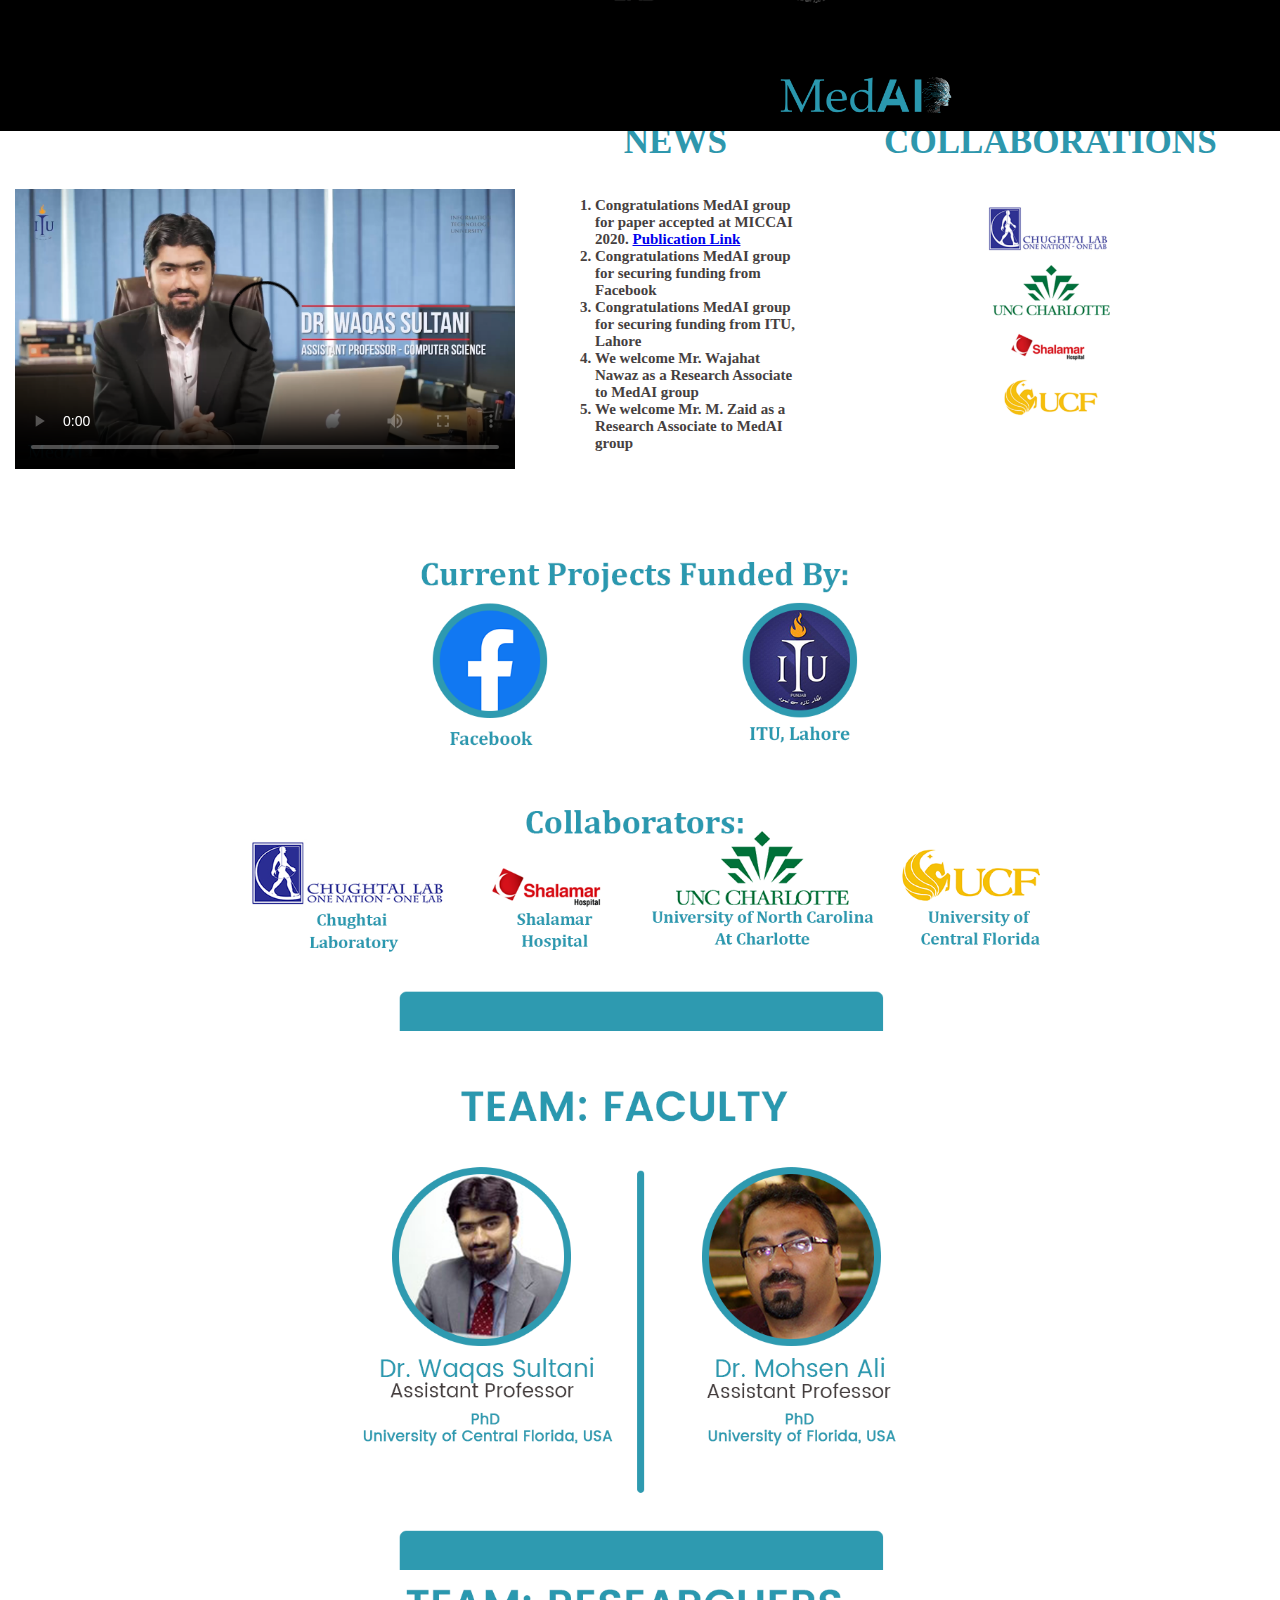
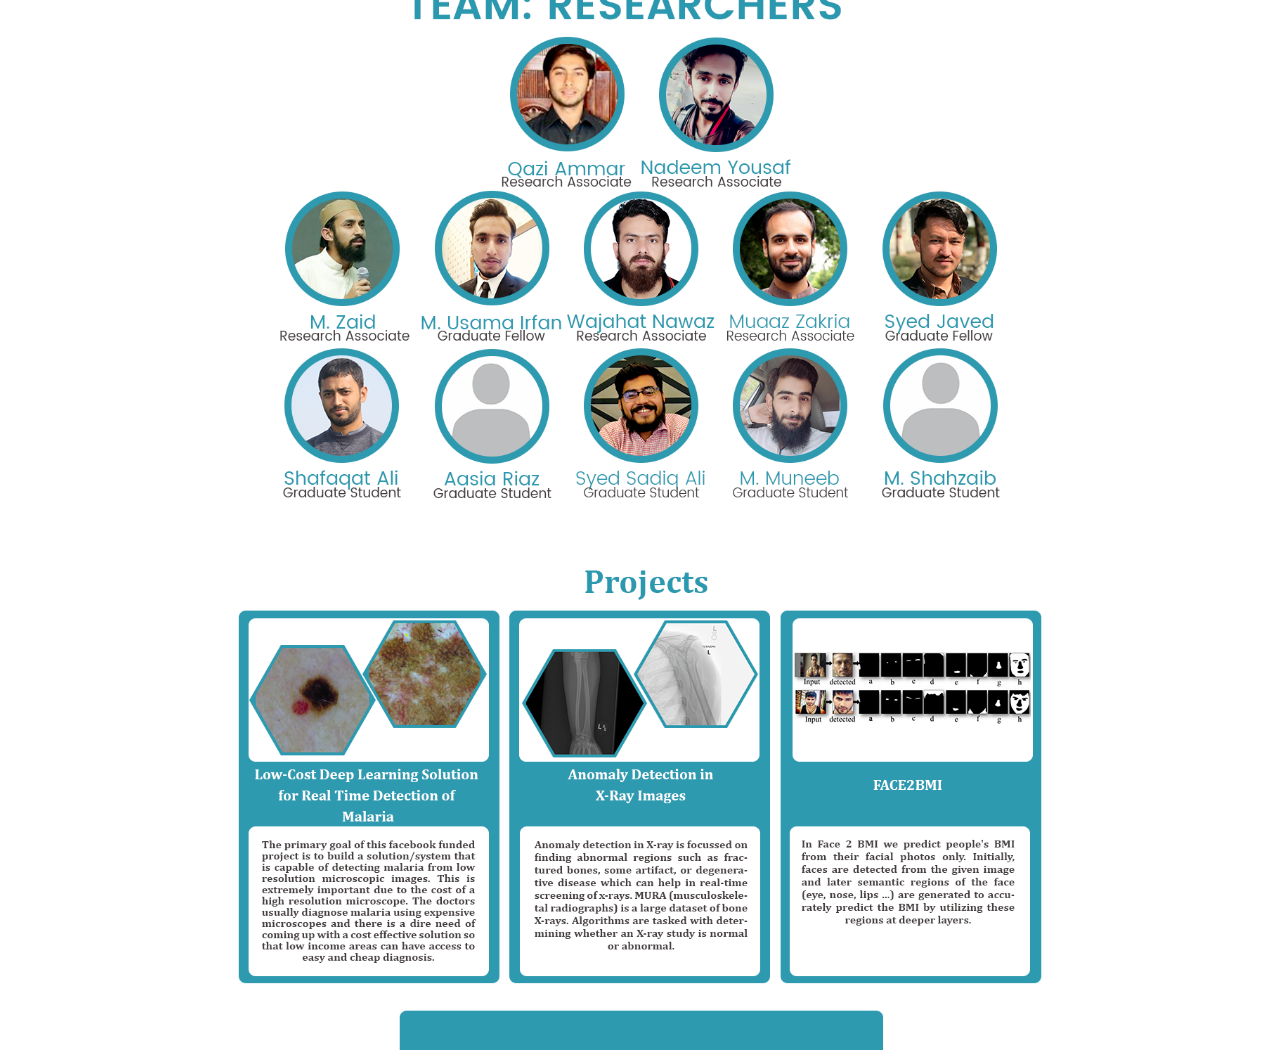
==== index.html @ 4d24d8bb "Update index.html" ====
<!DOCTYPE html>
<html lang="en" dir="ltr">
  <head>
    <meta charset="utf-8">
    <title>MedAI</title>
    <link rel="stylesheet" href="styles.css">
    <link rel="icon" href="med.ico">
  </head>
  <body>
    <!-- <div id="navbar">
      <a href="#home">Home</a>
      <a href="#team">Team</a>
      <a href="#projects">Projects</a>

    </div>-->
<nav  id="navbar">
  
  <ul class="old">


  <li class="one"><a href="index.html">Home</a></li>
  <li class="one"><a href="index.html#team">Team</a></li>
  <li class="one"><a href="index.html#projects">Projects</a></li>
  <li class="one"><a href="http://im.itu.edu.pk/publications/">Publications</a></li>

  <li><a href="http://im.itu.edu.pk/"><img class="logo1" src="iml.png"></a></li>
  <li><a href="http://itu.edu.pk/"><img class="logo2" src="itulogo.png"></a></li>
  <li><img class="logo" src="logo.png"></li>

</ul>
</nav>
    <script>

    window.onscroll = function() {scrollFunction()};

function scrollFunction() {
  if (document.body.scrollTop > 20 || document.documentElement.scrollTop > 20) {
    document.getElementById("navbar").style.top = "0";
  } else {
    document.getElementById("navbar").style.top = "0px";
  }
}
</script>
    
    
    
<div class="top" id="home">
    <br>
  <br>
  <br>
  <br>

<div class="grid-container">
  <div class="grid-item"><br><br><br><video width="500" height="280" controls poster = "thumbnail.PNG">
  <source src="VID-20210310-WA0010.mp4" type="video/mp4">
  </video></div>
  <!-- <div class="grid-item"><br><br><br><iframe src="CSS - My Site Images/Final.mp4" width="500" height="281" frameborder="500" allowfullscreen="allowfullscreen"></iframe></p></div>-->
  <div class="grid-item"><h3>NEWS</h3>
  <ul  class="newul">
    <li class='new-list'>Congratulations MedAI group for paper accepted at MICCAI 2020. <a href="https://link.springer.com/chapter/10.1007/978-3-030-59722-1_61">Publication Link</a></li>
    <li class='new-list'>Congratulations MedAI group for securing funding from Facebook</li>
    <li class='new-list'>Congratulations MedAI group for securing funding from ITU, Lahore</li>
    <li class='new-list'>We welcome Mr. Wajahat Nawaz as a Research Associate to MedAI group</li>
    <li class='new-list'>We welcome Mr. M. Zaid as a Research Associate to MedAI group</li>
  </ul>
  </div>
  <div class="grid-item"><h3>COLLABORATIONS</h3><img src="colab1.png" alt="ai" class="colab"></div>
</div>
  
  
<div class="mid">
  <img src="3new.png" alt="ai" class="center">

</div>
<div class="bottom" id="team">
<img src="2leader.png" alt="ai" class="center">
<img src="2team.png" alt="ai" class="center">
</div>

<div class="proj" id="projects">
  <img src="4new.png" alt="ai" class="center">
 <!-- <br>
  <br>
  <br>
  <br>
  <br>
  <br>
<h1>Current Projects</h1>
  

<ul>
  <li><a href="project1.html">Low Cost Deep Learning Solution to Real Time Detection Of Malaria</li>
  <li><a href="project2.html">Anomaly Detection in X-ray Images</li>
</ul>

<br>
<br>
<br>
<br>
<br>
<br>
<br>
<br>
<br>
<br>
<br>
<br>
<br>
<br>
<br>
<br>
<br>
<br>
<br>
<br>
<br>
<br>
<br>
<br>-->
</div>
  </body>
</html>
---- styles.css ----
body{
  margin: 0;
}

h1{
  margin: 0;
  color: #2e97ad;
  font-family: "Poppins", Times, serif;
  font-size: 300%;
  text-align: center;
}
div{
  background-color: white;
}

.center {
  display: block;
  margin-left: auto;
  margin-right: auto;
  width:75%;
}

.colab {
  display: block;
  margin-left: auto;
  margin-right: auto;
  width:40%;
}

h2{
  color: #463f3f;
}

h3{
  color: #2e97ad;
  font-family: "Poppins", Times, serif;
}

.bottom1 {
  margin-left: auto;
  margin-right: auto;
  width: 50em;
}


#navbar {
  background-color: #2e97ad; /* Black background color */
  position: fixed; /* Make it stick/fixed */
  top: -100px; /* Hide the navbar 50 px outside of the top view */
  width: 100%; /* Full width */
  transition: top 0.3s; /* Transition effect when sliding down (and up) */
}

/* Style the navbar links */
#navbar a {
  float: left;
  display: block;
  color: white;
  text-align: center;
  padding: 15px;
  text-decoration: none;
  font-family: "Poppins", Times, serif;
  font-size: x-large;
}

.logo {
    display: inline-block;
    width: 175px;
    height: 40px;
    margin-left: 50px;
    margin-right: 50px;
    margin-top: 45px;    /* if you want it vertically middle of the navbar. */
    margin-bottom: 10px;
}

.logo1 {
    display: inline-block;
    vertical-align: top;
    width: 150px;
    height: 89.375px;
    margin-left: 50px;
    margin-right: 50px;
    margin-top: 2px;    /* if you want it vertically middle of the navbar. */
    margin-bottom: 10px;
}

.logo2 {
    display: inline-block;
    vertical-align: top;
    width: 150px;
    height: 75px;
    margin-left: 50px;
    margin-right: 50px;
    margin-top: 15px;    /* if you want it vertically middle of the navbar. */
    margin-bottom: 10px;
}

#navbar a:hover {
  background-color: #2e97ad;
  color: #0f4c75;
}

.one {
  margin-top: 35px;
}

.old {
  list-style-type: none;
  margin: 0;
  padding: 0;
  overflow: hidden;
  background-color: black;
}



li.one {
  float: left;
}

li  .dropbtn {
  display: inline-block;
  color: white;
  text-align: center;
  padding: 14px 16px;
  text-decoration: none;
}

li b:hover, .dropdown:hover .dropbtn {
  background-color: red;
}

li.dropdown {
  display: inline-block;
}

.dropdown-content {
  display: none;
  position: absolute;
  background-color: #2e97ad;
  min-width: 160px;
  box-shadow: 0px 8px 16px 0px rgba(0,0,0,0.2);
  z-index: 1;
}

.dropdown-content b {
  color: black;
  padding: 12px 16px;
  text-decoration: none;
  display: block;
  text-align: left;
}

.dropdown-content b:hover {background-color: #f1f1f1;}

.dropdown:hover .dropdown-content {
  display: block;
}

.grid-container {
  display: grid;
  grid-column-gap: 20px;
  grid-template-columns: auto auto auto;
  background-color: white;
  padding: 5px;
}

.new-list{
  font-size: 15px;
  float: left;
  margin: 0;
  padding: 0;

}

.grid-item {
  background-color: white;
  padding: 10px;
  font-size: 30px;
  text-align: center;
}

.old {
  list-style: none;
  font-family: "Poppins", Times, serif;
  color: #463f3f;
  font-size: x-large;
  font-weight: bold;
}

.newul {
  list-style: bulleted;
  font-family: "Poppins Light", Times, serif;
  color: #463f3f;
  font-size: x-large;
  font-weight: bold;

  text-align: left;
}
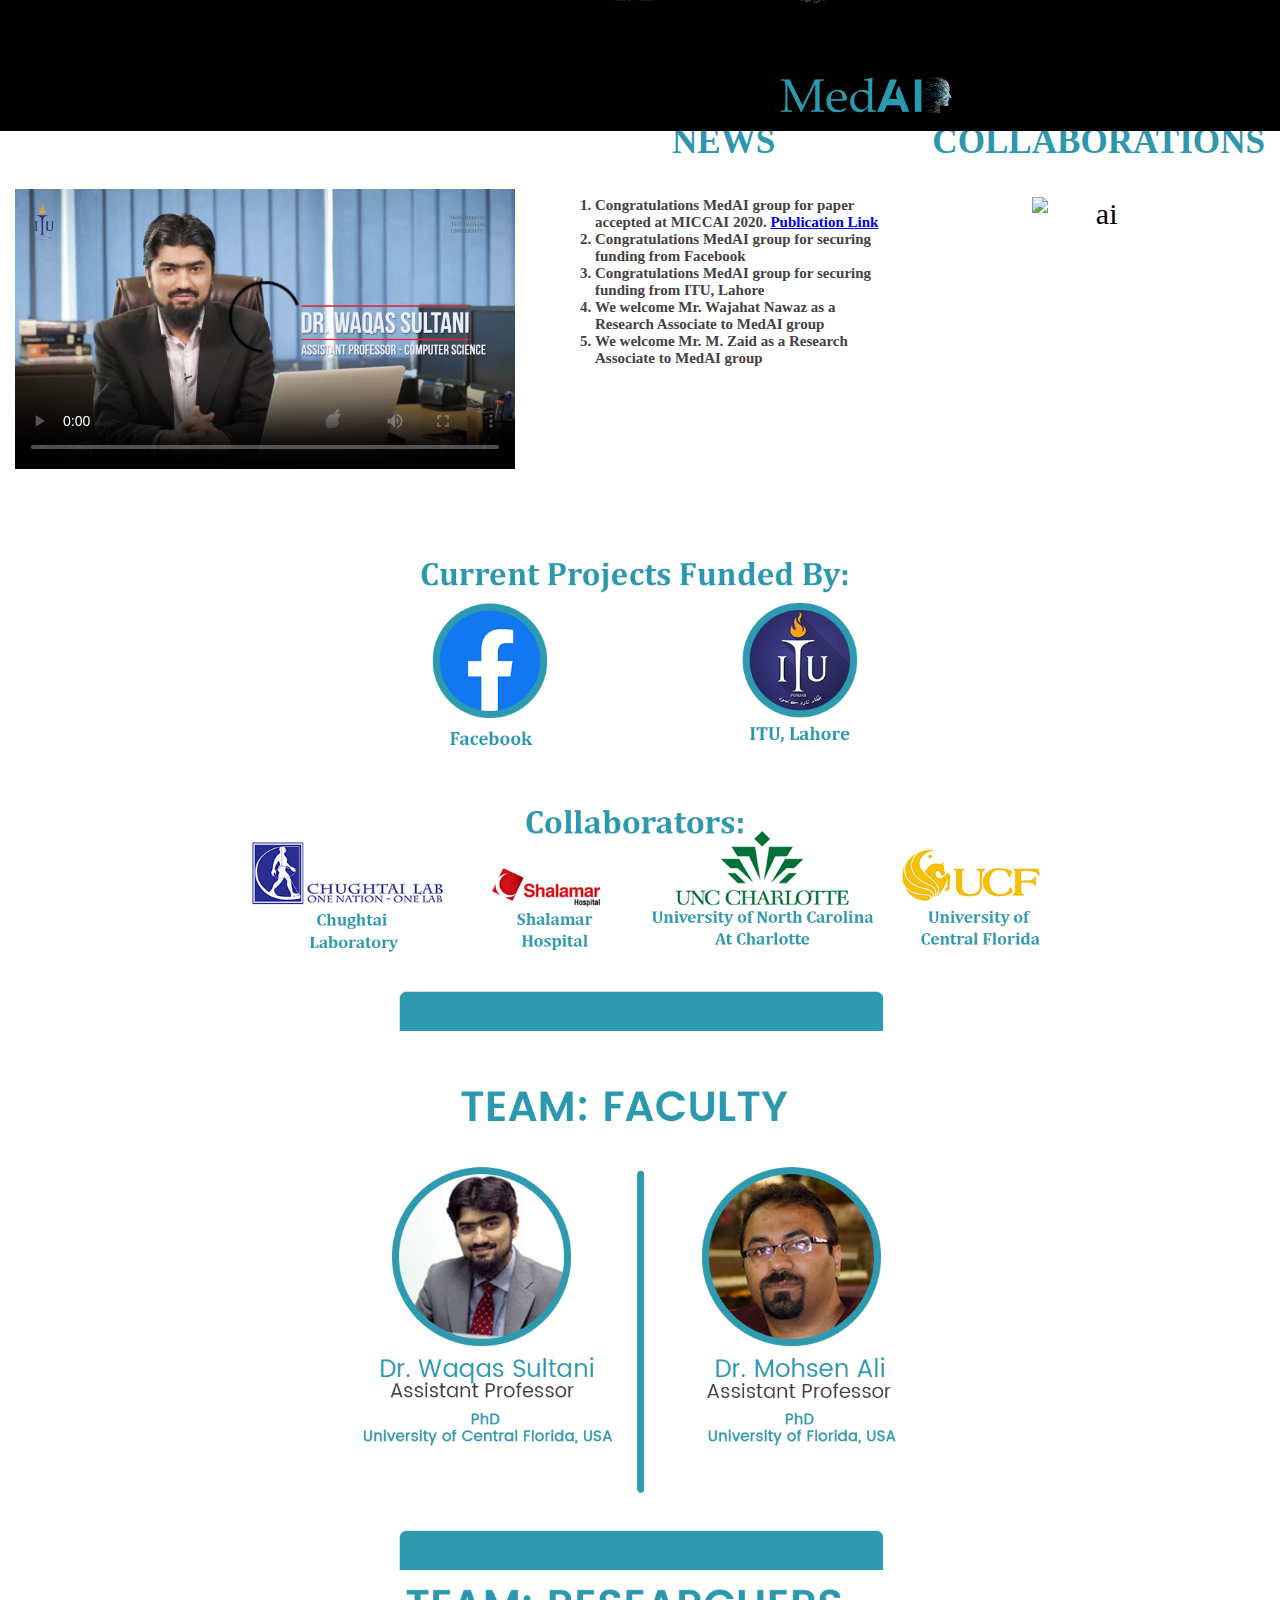
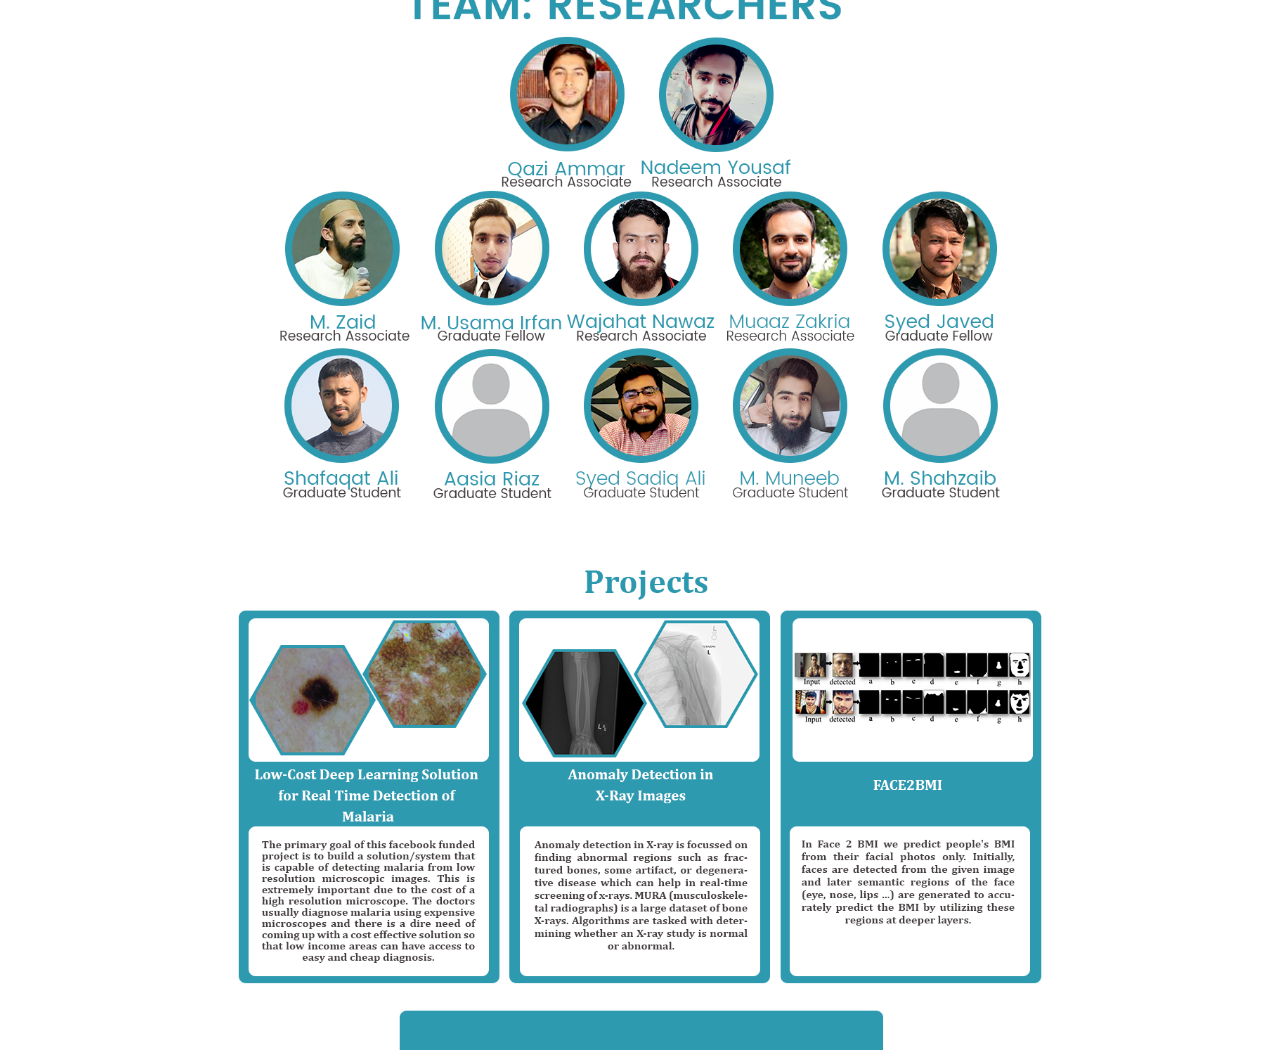
==== commit ba869b39: "Update index.html" ====
--- a/index.html
+++ b/index.html
@@ -64,7 +64,7 @@
     <li class='new-list'>We welcome Mr. M. Zaid as a Research Associate to MedAI group</li>
   </ul>
   </div>
-  <div class="grid-item"><h3>COLLABORATIONS</h3><img src="colab1.png" alt="ai" class="colab"></div>
+  <div class="grid-item"><h3>COLLABORATIONS</h3><img src="thumbnail.png" alt="ai" class="colab"></div>
 </div>
   
   
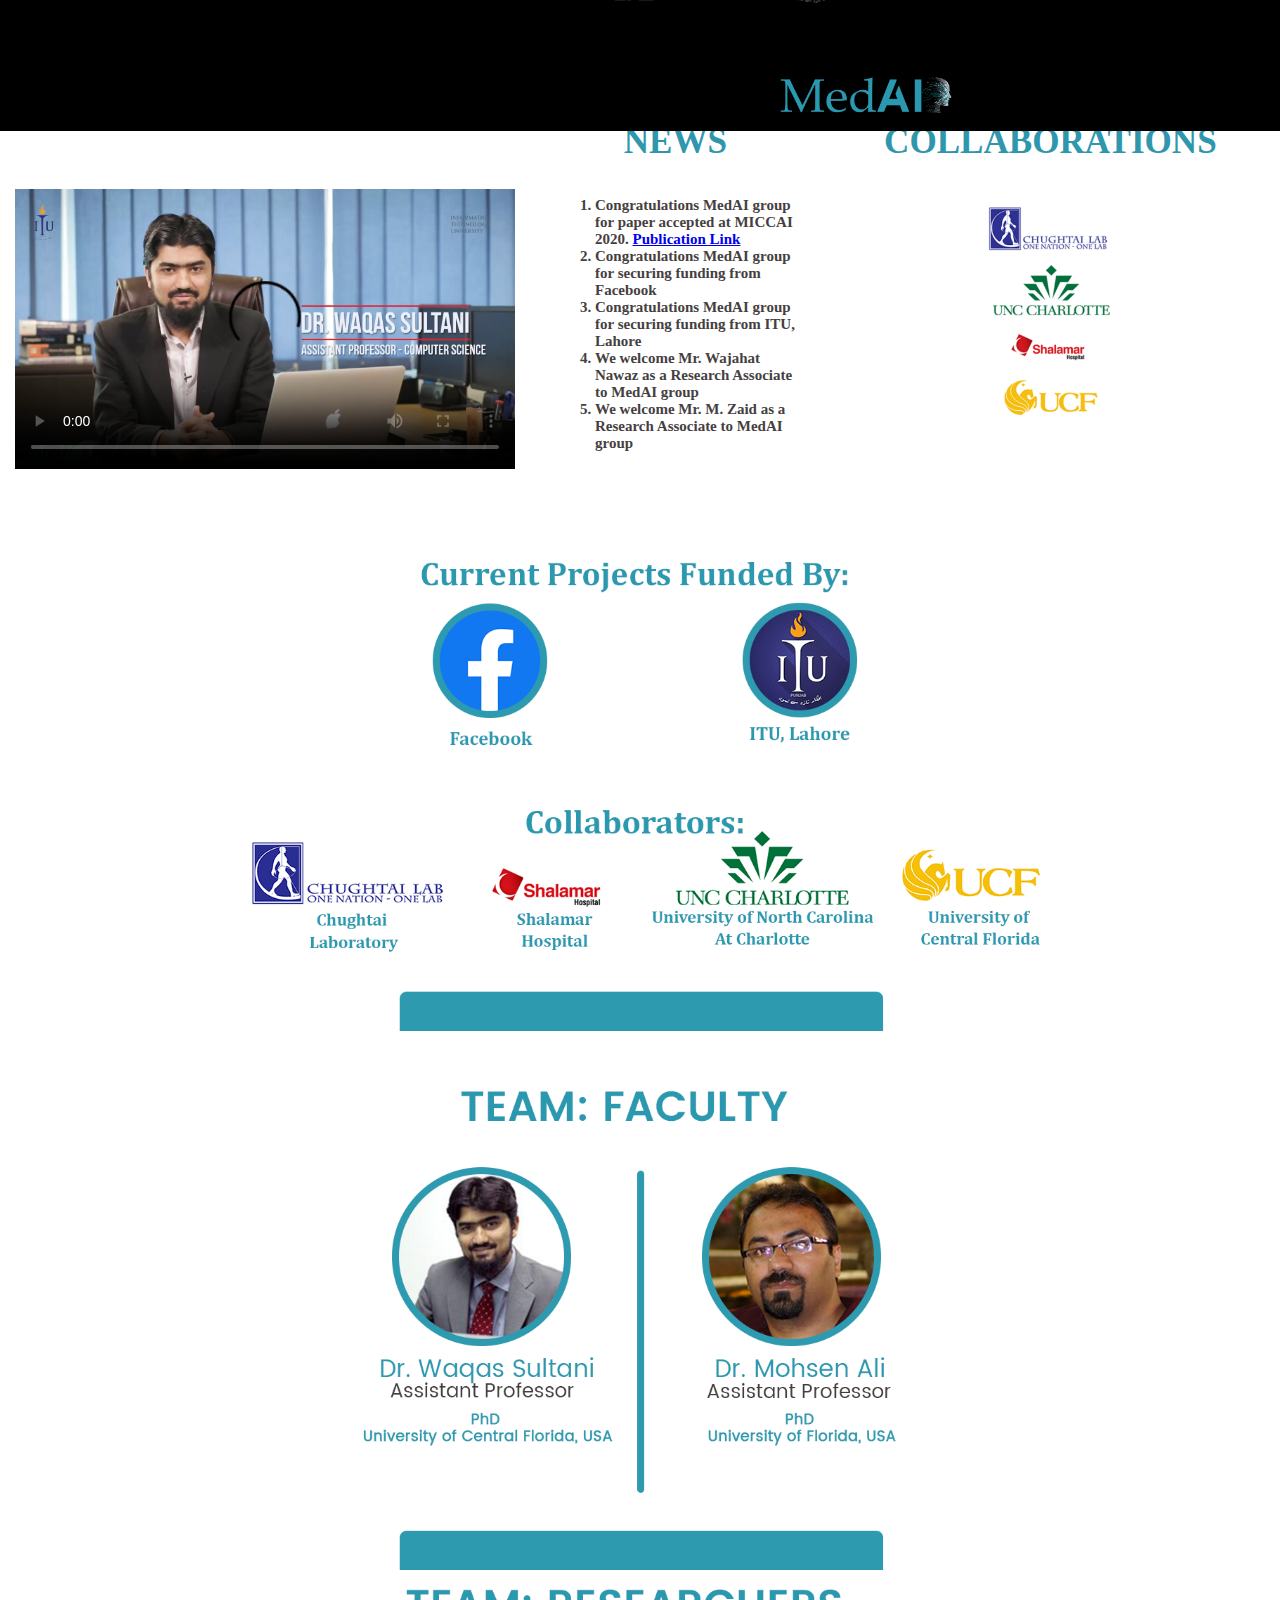
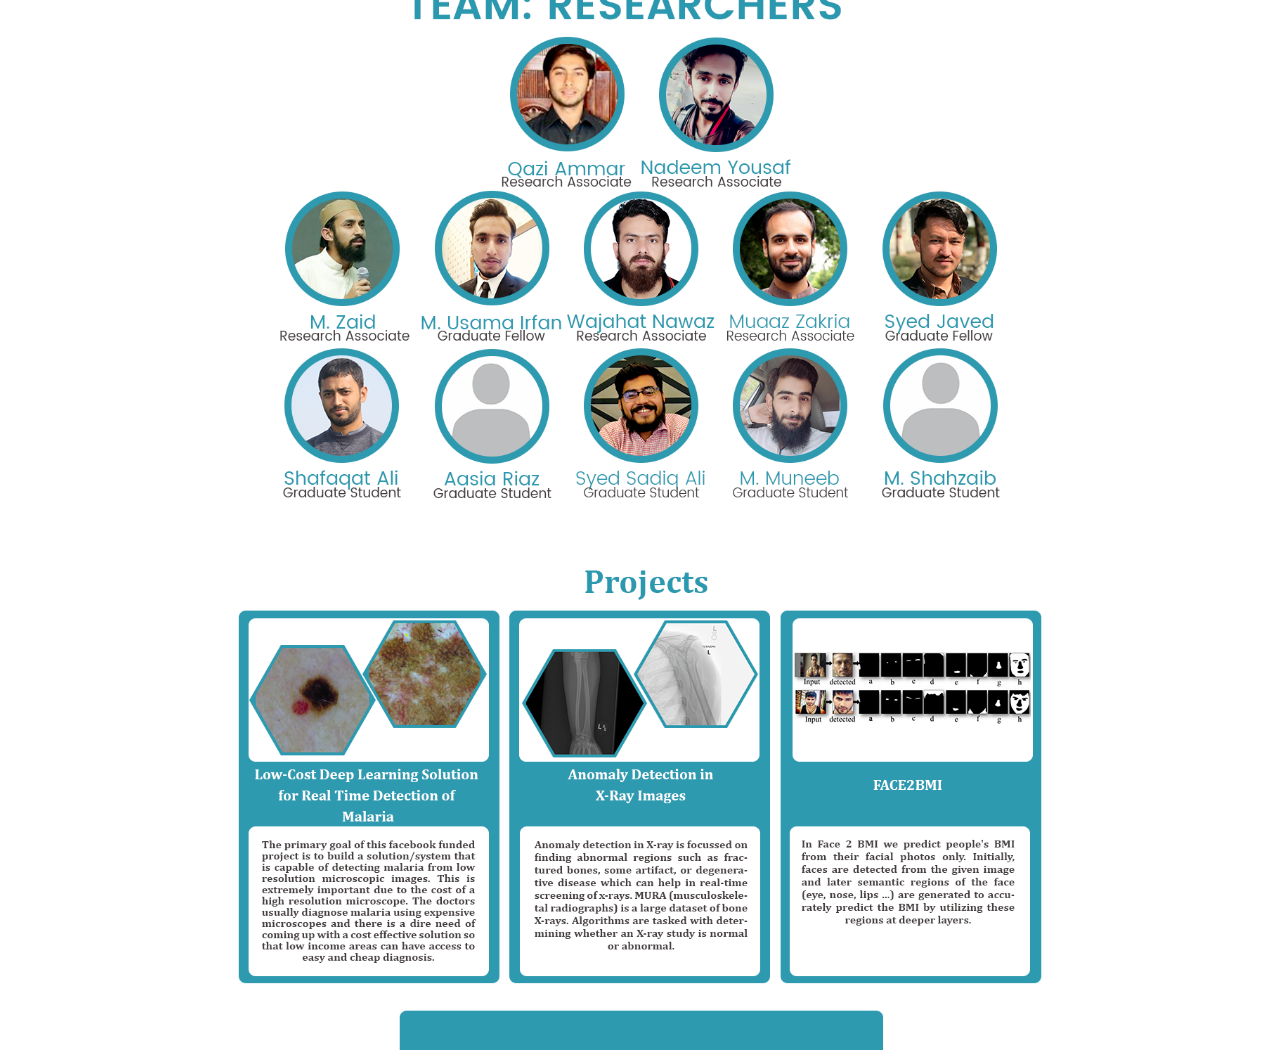
==== commit f5eda7bf: "Update index.html" ====
--- a/index.html
+++ b/index.html
@@ -64,7 +64,7 @@
     <li class='new-list'>We welcome Mr. M. Zaid as a Research Associate to MedAI group</li>
   </ul>
   </div>
-  <div class="grid-item"><h3>COLLABORATIONS</h3><img src="thumbnail.png" alt="ai" class="colab"></div>
+  <div class="grid-item"><h3>COLLABORATIONS</h3><img src="colab1.png" alt="ai" class="colab"></div>
 </div>
   
   
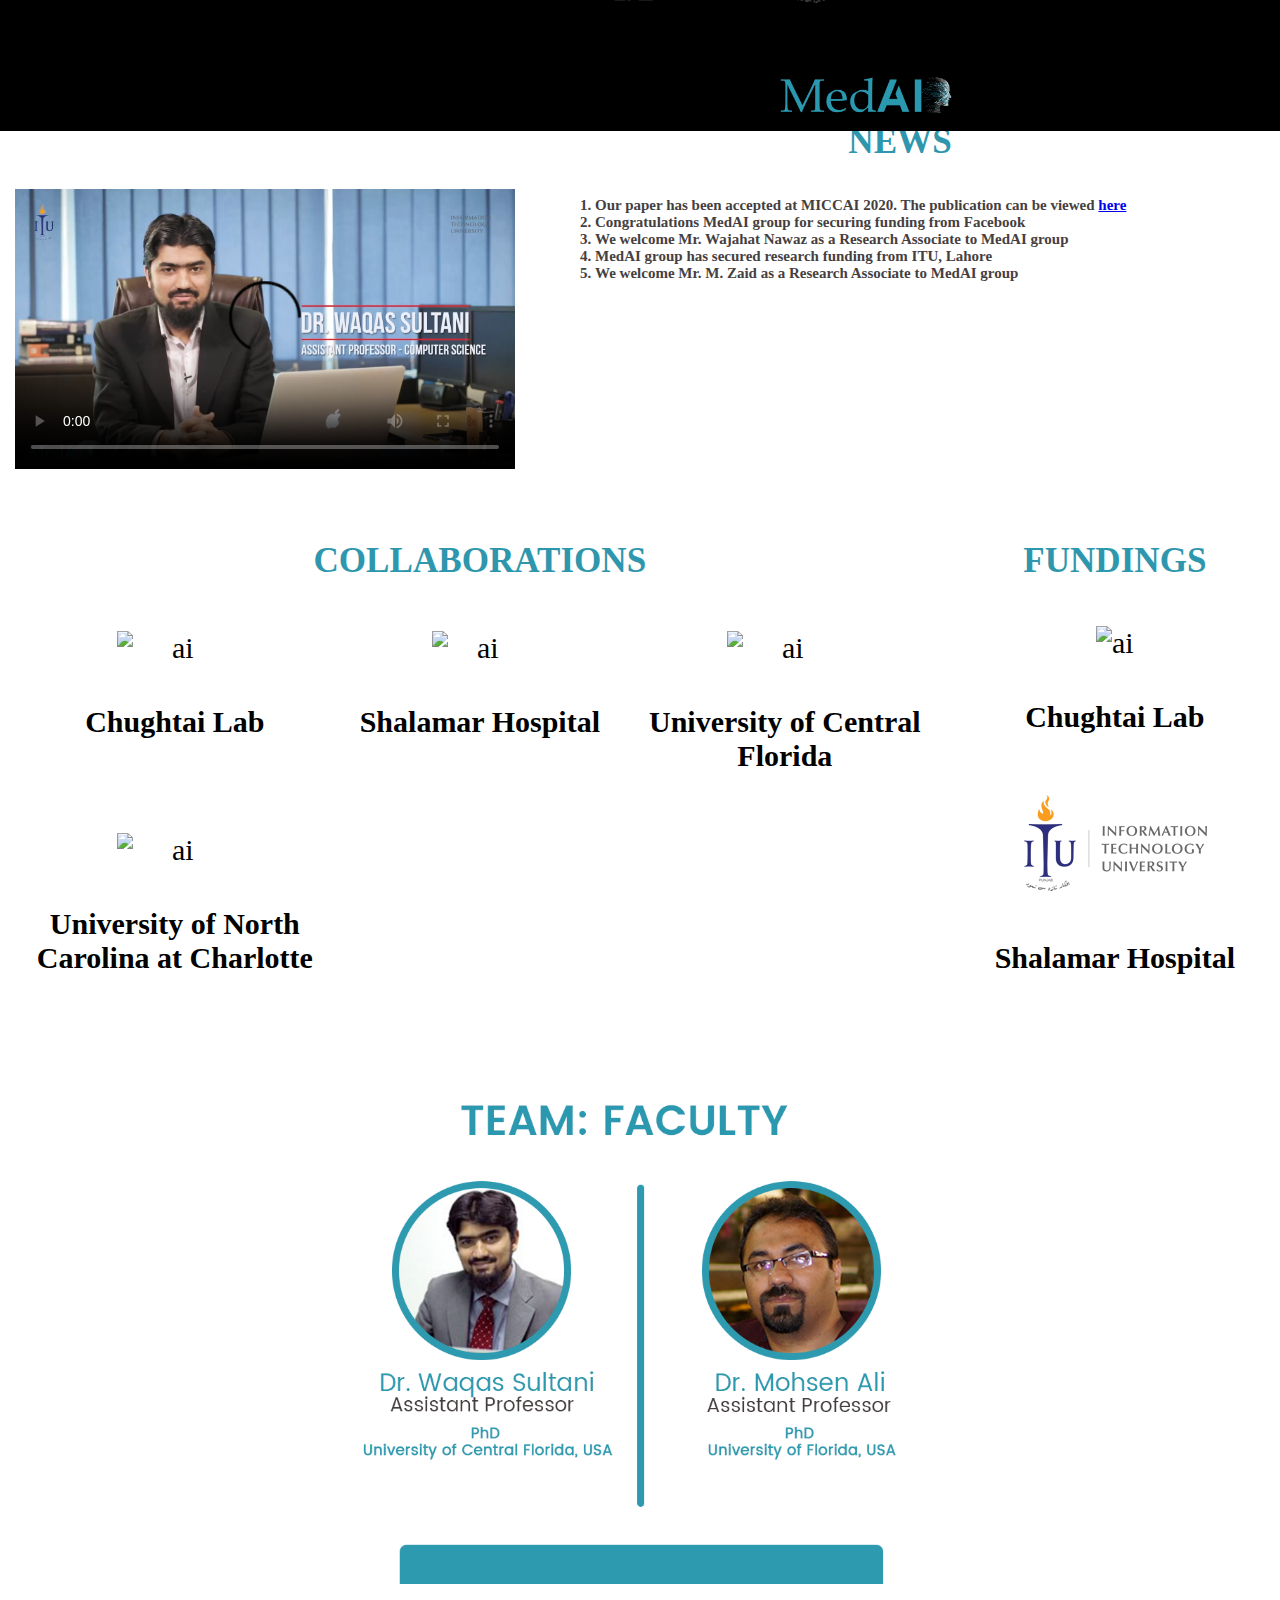
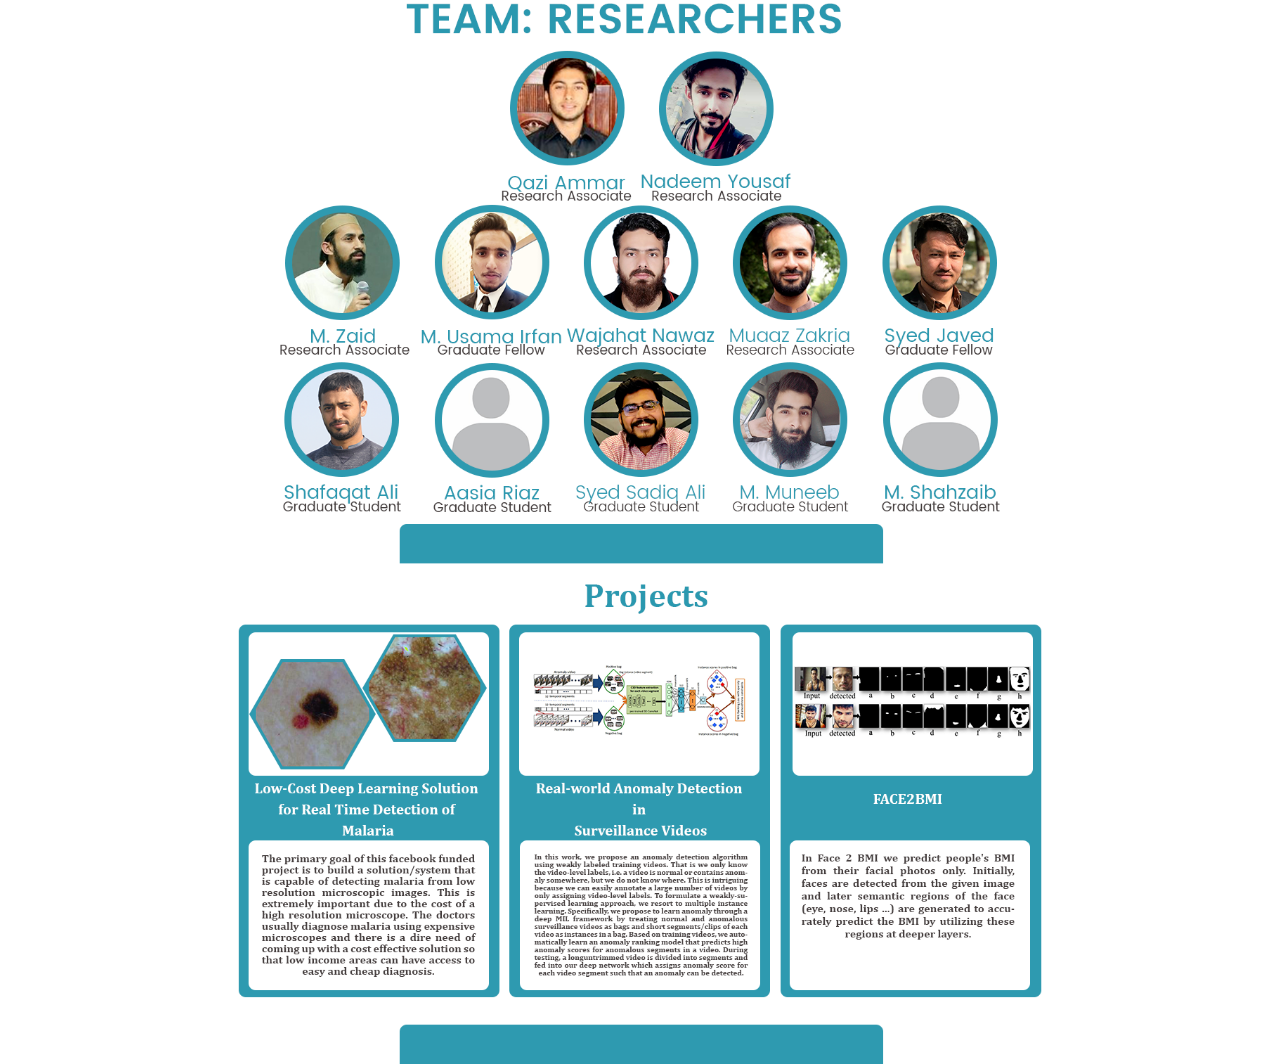
==== commit f6686da5: "Update index.html" ====
--- a/index.html
+++ b/index.html
@@ -54,22 +54,37 @@
   <div class="grid-item"><br><br><br><video width="500" height="280" controls poster = "thumbnail.PNG">
   <source src="VID-20210310-WA0010.mp4" type="video/mp4">
   </video></div>
-  <!-- <div class="grid-item"><br><br><br><iframe src="CSS - My Site Images/Final.mp4" width="500" height="281" frameborder="500" allowfullscreen="allowfullscreen"></iframe></p></div>-->
   <div class="grid-item"><h3>NEWS</h3>
   <ul  class="newul">
-    <li class='new-list'>Congratulations MedAI group for paper accepted at MICCAI 2020. <a href="https://link.springer.com/chapter/10.1007/978-3-030-59722-1_61">Publication Link</a></li>
+    <li class='new-list'>Our paper has been accepted at MICCAI 2020. The publication can be viewed <a href="https://link.springer.com/chapter/10.1007/978-3-030-59722-1_61">here</a></li>
     <li class='new-list'>Congratulations MedAI group for securing funding from Facebook</li>
-    <li class='new-list'>Congratulations MedAI group for securing funding from ITU, Lahore</li>
     <li class='new-list'>We welcome Mr. Wajahat Nawaz as a Research Associate to MedAI group</li>
+    <li class='new-list'>MedAI group has secured research funding from ITU, Lahore</li>
     <li class='new-list'>We welcome Mr. M. Zaid as a Research Associate to MedAI group</li>
   </ul>
   </div>
-  <div class="grid-item"><h3>COLLABORATIONS</h3><img src="colab1.png" alt="ai" class="colab"></div>
-</div>
+  </div>
   
   
-<div class="mid">
-  <img src="3new.png" alt="ai" class="center">
+<div class="grid-container">
+  <div class="grid-item"><h3>COLLABORATIONS</h3>
+    <div class="grid-container">
+      <div class="grid-item"><img src="download.png" alt="ai" class="colab"><h4>Chughtai Lab</h4></div>
+      <div class="grid-item"><img src="shalamar.png" alt="ai" class="colab"><h4>Shalamar Hospital</h4></div>
+      <div class="grid-item"><img src="ucf.png" alt="ai" class="colab"><h4>University of Central Florida</h4></div>
+      <div class="grid-item"><img src="unc.gif" alt="ai" class="colab"><h4>University of North Carolina at Charlotte</h4></div>
+
+  </div>
+  </div>
+  <!--<div class="grid-item"><h3>COLLABORATIONS</h3><img src="CSS - My Site Images/colab1.png" alt="ai" class="colab"></div>-->
+  <div class="grid-item"><h3>FUNDINGS</h3>
+    <div class="grid-container1">
+      <div class="grid-item"><img src="fb.png" alt="ai" class="fund"><h4>Chughtai Lab</h4></div>
+      <div class="grid-item"><img src="itulogo.png" alt="ai" class="fund"><h4>Shalamar Hospital</h4></div>
+
+  </div>
+  </div>
+</div>
 
 </div>
 <div class="bottom" id="team">
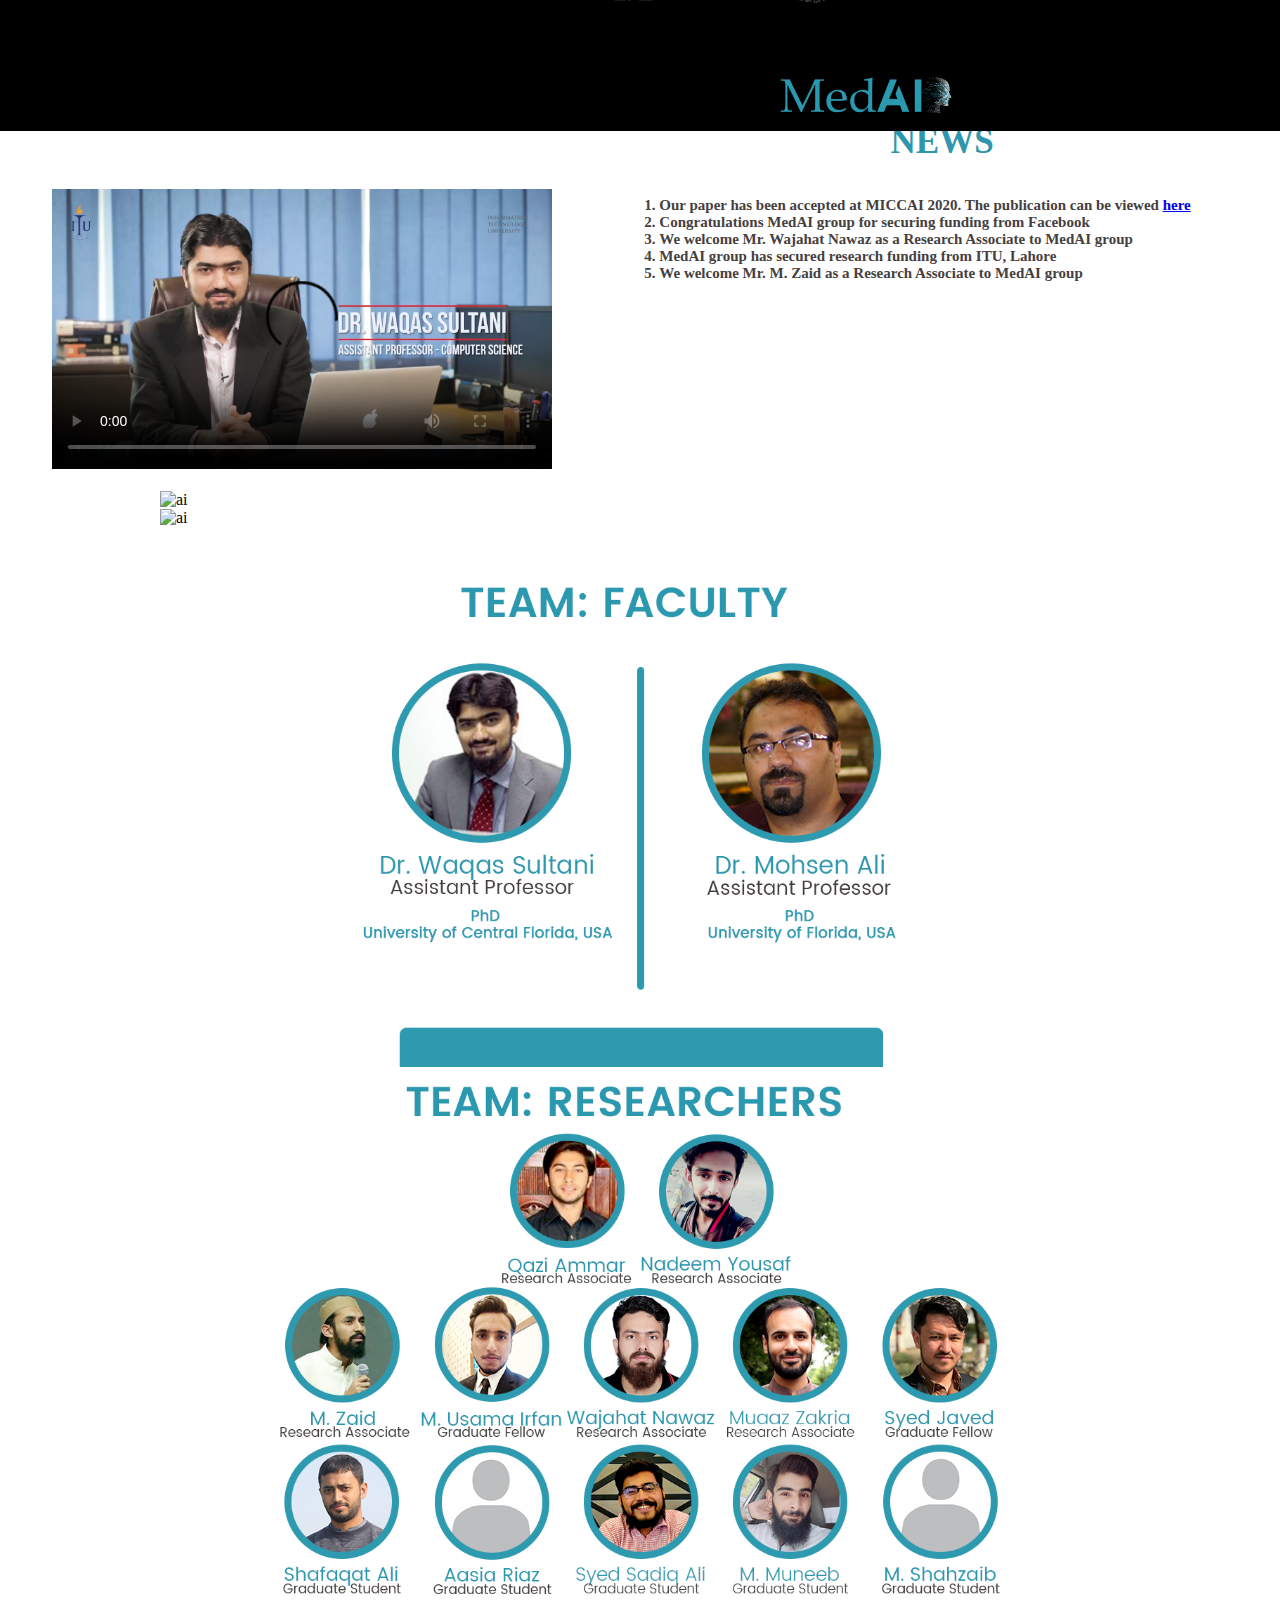
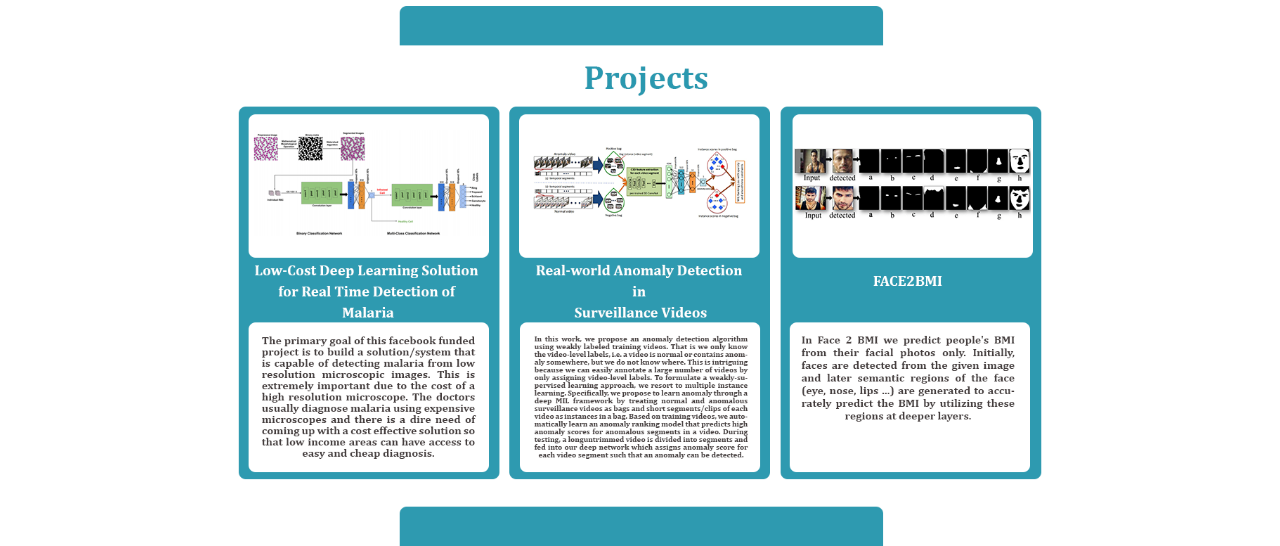
==== commit 817b0e20: "Update index.html" ====
--- a/index.html
+++ b/index.html
@@ -66,27 +66,42 @@
   </div>
   
   
-<div class="grid-container">
-  <div class="grid-item"><h3>COLLABORATIONS</h3>
+<!--<div class="grid-container">
+  <div class="grid-item"><h3>COLLABORATORS</h3>
     <div class="grid-container">
-      <div class="grid-item"><img src="download.png" alt="ai" class="colab"><h4>Chughtai Lab</h4></div>
-      <div class="grid-item"><img src="shalamar.png" alt="ai" class="colab"><h4>Shalamar Hospital</h4></div>
-      <div class="grid-item"><img src="ucf.png" alt="ai" class="colab"><h4>University of Central Florida</h4></div>
-      <div class="grid-item"><img src="unc.gif" alt="ai" class="colab"><h4>University of North Carolina at Charlotte</h4></div>
+      <div class="grid-item"><img src="CSS - My Site Images/download.png" alt="ai" class="colab"><h4>Chughtai Lab</h4></div>
+      <div class="grid-item"><img src="CSS - My Site Images/download.png" alt="ai" class="colab"><h4>Chughtai Lab</h4></div>
+      <div class="grid-item"><img src="CSS - My Site Images/shalamar.png" alt="ai" class="colab"><h4>Shalamar Hospital</h4></div>
+      <div class="grid-item"><img src="CSS - My Site Images/ucf.png" alt="ai" class="colab"><h4>University of Central Florida</h4></div>
+      <div class="grid-item"><img src="CSS - My Site Images/unc.gif" alt="ai" class="colab"><h4>University of North Carolina at Charlotte</h4></div>
+
+  </div>
+  </div>-->
+  <!--<div class="grid-item"><h3>COLLABORATIONS</h3><img src="CSS - My Site Images/colab1.png" alt="ai" class="colab"></div>-->
+
+<!--
+</div>-->
+<!--
+<div class="grid-container">-->
+  <!--<div class="grid-item"><h3>COLLABORATIONS</h3><img src="CSS - My Site Images/colab1.png" alt="ai" class="colab"></div>-->
+  <!--<div class="grid-item"><h3>FUNDINGS</h3>
+    <div class="grid-container">
+      <div class="grid-item"><img src="CSS - My Site Images/fb.png" alt="ai" class="fund"><h4>Facebook</h4></div>
+      <div class="grid-item"><img src="CSS - My Site Images/itulogo.png" alt="ai" class="fund"><h4>Information Technology University</h4></div>
 
   </div>
   </div>
-  <!--<div class="grid-item"><h3>COLLABORATIONS</h3><img src="CSS - My Site Images/colab1.png" alt="ai" class="colab"></div>-->
-  <div class="grid-item"><h3>FUNDINGS</h3>
-    <div class="grid-container1">
-      <div class="grid-item"><img src="fb.png" alt="ai" class="fund"><h4>Chughtai Lab</h4></div>
-      <div class="grid-item"><img src="itulogo.png" alt="ai" class="fund"><h4>Shalamar Hospital</h4></div>
+</div>-->
+<!-- <div class="mid">
+  <img src="CSS - My Site Images/3new.png" alt="ai" class="center">
 
-  </div>
-  </div>
-</div>
-
-</div>
+</div>-->
+    
+<div class="bottom" id="collab">
+<img src="CSS - My Site Images/3.png" alt="ai" class="center">
+<img src="CSS - My Site Images/3new.png" alt="ai" class="center">
+</div>    
+    
 <div class="bottom" id="team">
 <img src="2leader.png" alt="ai" class="center">
 <img src="2team.png" alt="ai" class="center">
--- a/styles.css
+++ b/styles.css
@@ -25,6 +25,12 @@
   margin-left: auto;
   margin-right: auto;
   width:40%;
+}
+.fund {
+  display: block;
+  margin-left: auto;
+  margin-right: auto;
+  width:30%;
 }
 
 h2{
@@ -159,15 +165,23 @@
 
 .grid-container {
   display: grid;
-  grid-column-gap: 20px;
-  grid-template-columns: auto auto auto;
+  grid-column-gap: 10px;
+  grid-template-columns: auto auto;
+  background-color: white;
+  padding: 5px;
+}
+
+.grid-container1 {
+  display: grid;
+  grid-column-gap: 10px;
+  grid-template-columns: auto;
   background-color: white;
   padding: 5px;
 }
 
 .new-list{
   font-size: 15px;
-  float: left;
+  float: center;
   margin: 0;
   padding: 0;
 
@@ -197,3 +211,21 @@
 
   text-align: left;
 }
+
+h4
+{
+  font-family: "Poppins Light", Times, serif;
+  color: #463f3f;
+  font-size: large;
+  font-weight: bold;
+}
+
+.newul1 {
+  list-style:  none;
+  font-family: "Poppins Light", Times, serif;
+  color: #463f3f;
+  font-size: x-large;
+  font-weight: bold;
+
+  text-align: center;
+}
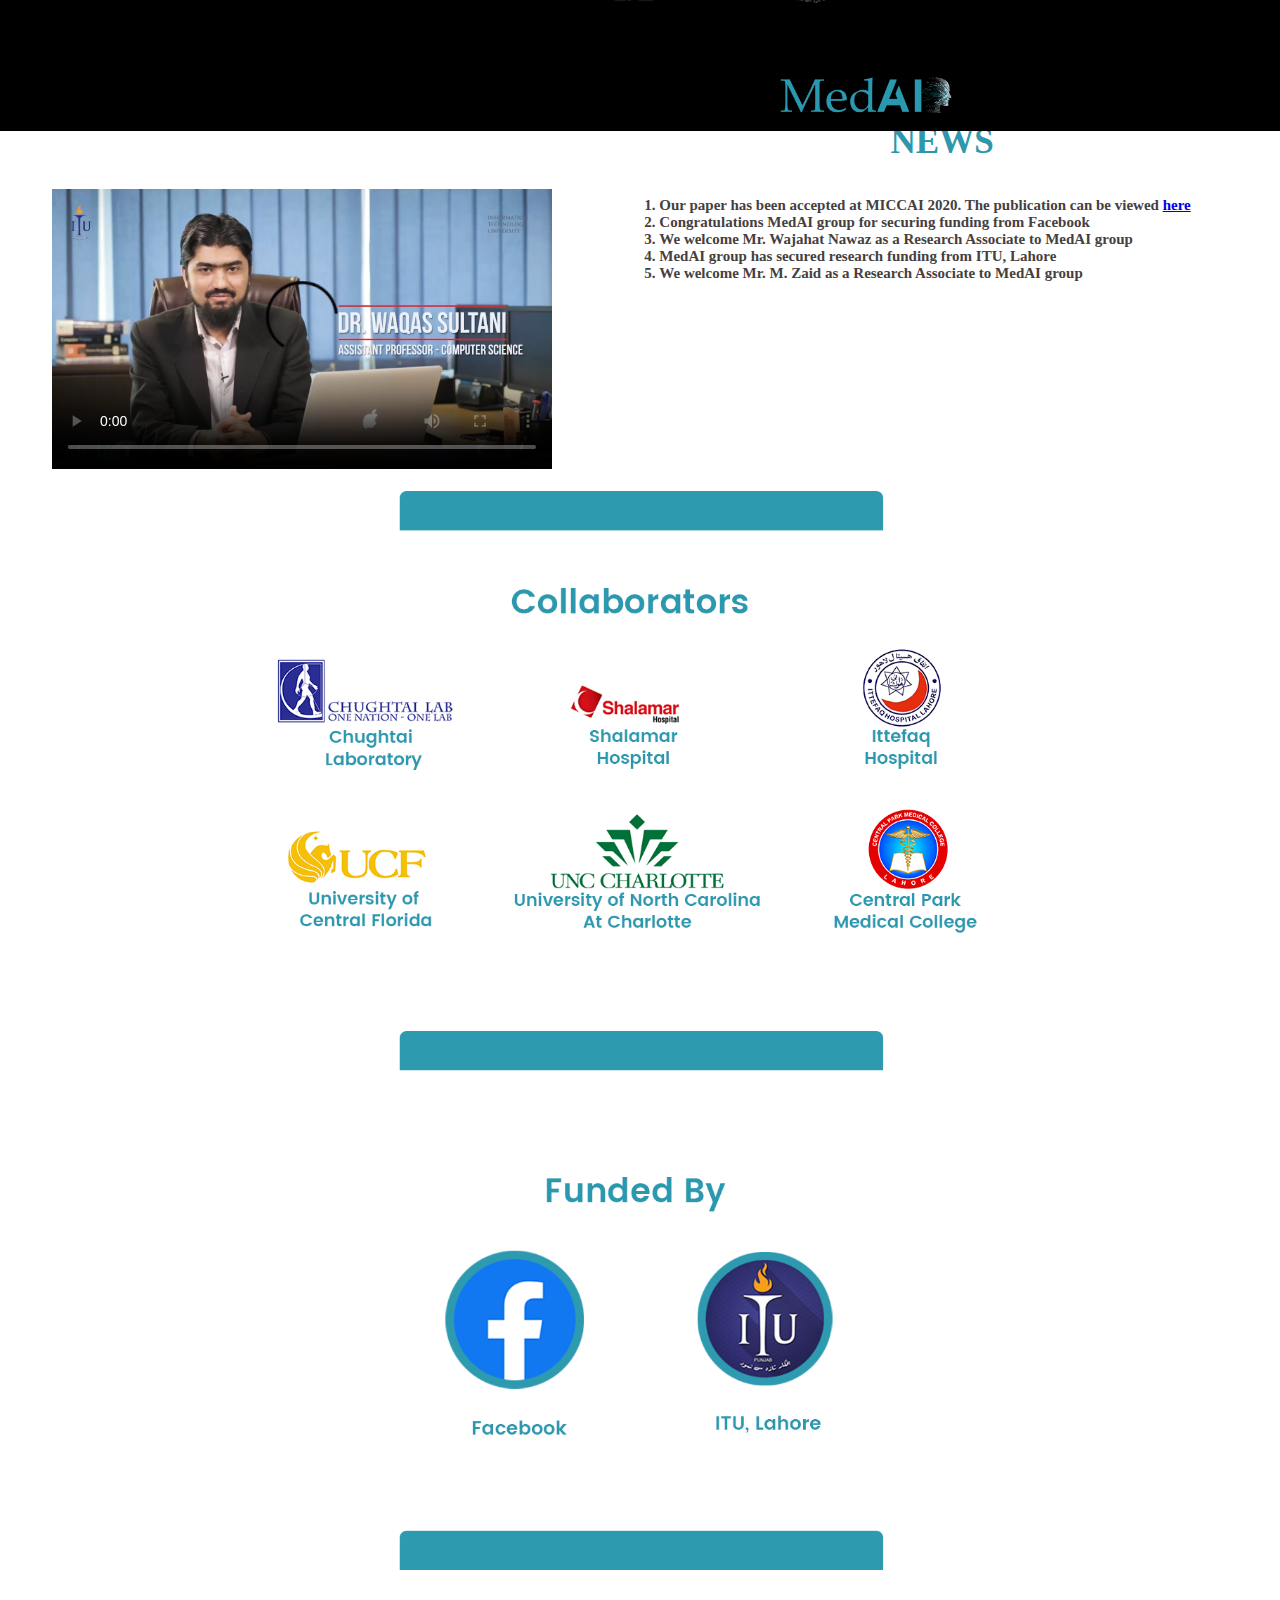
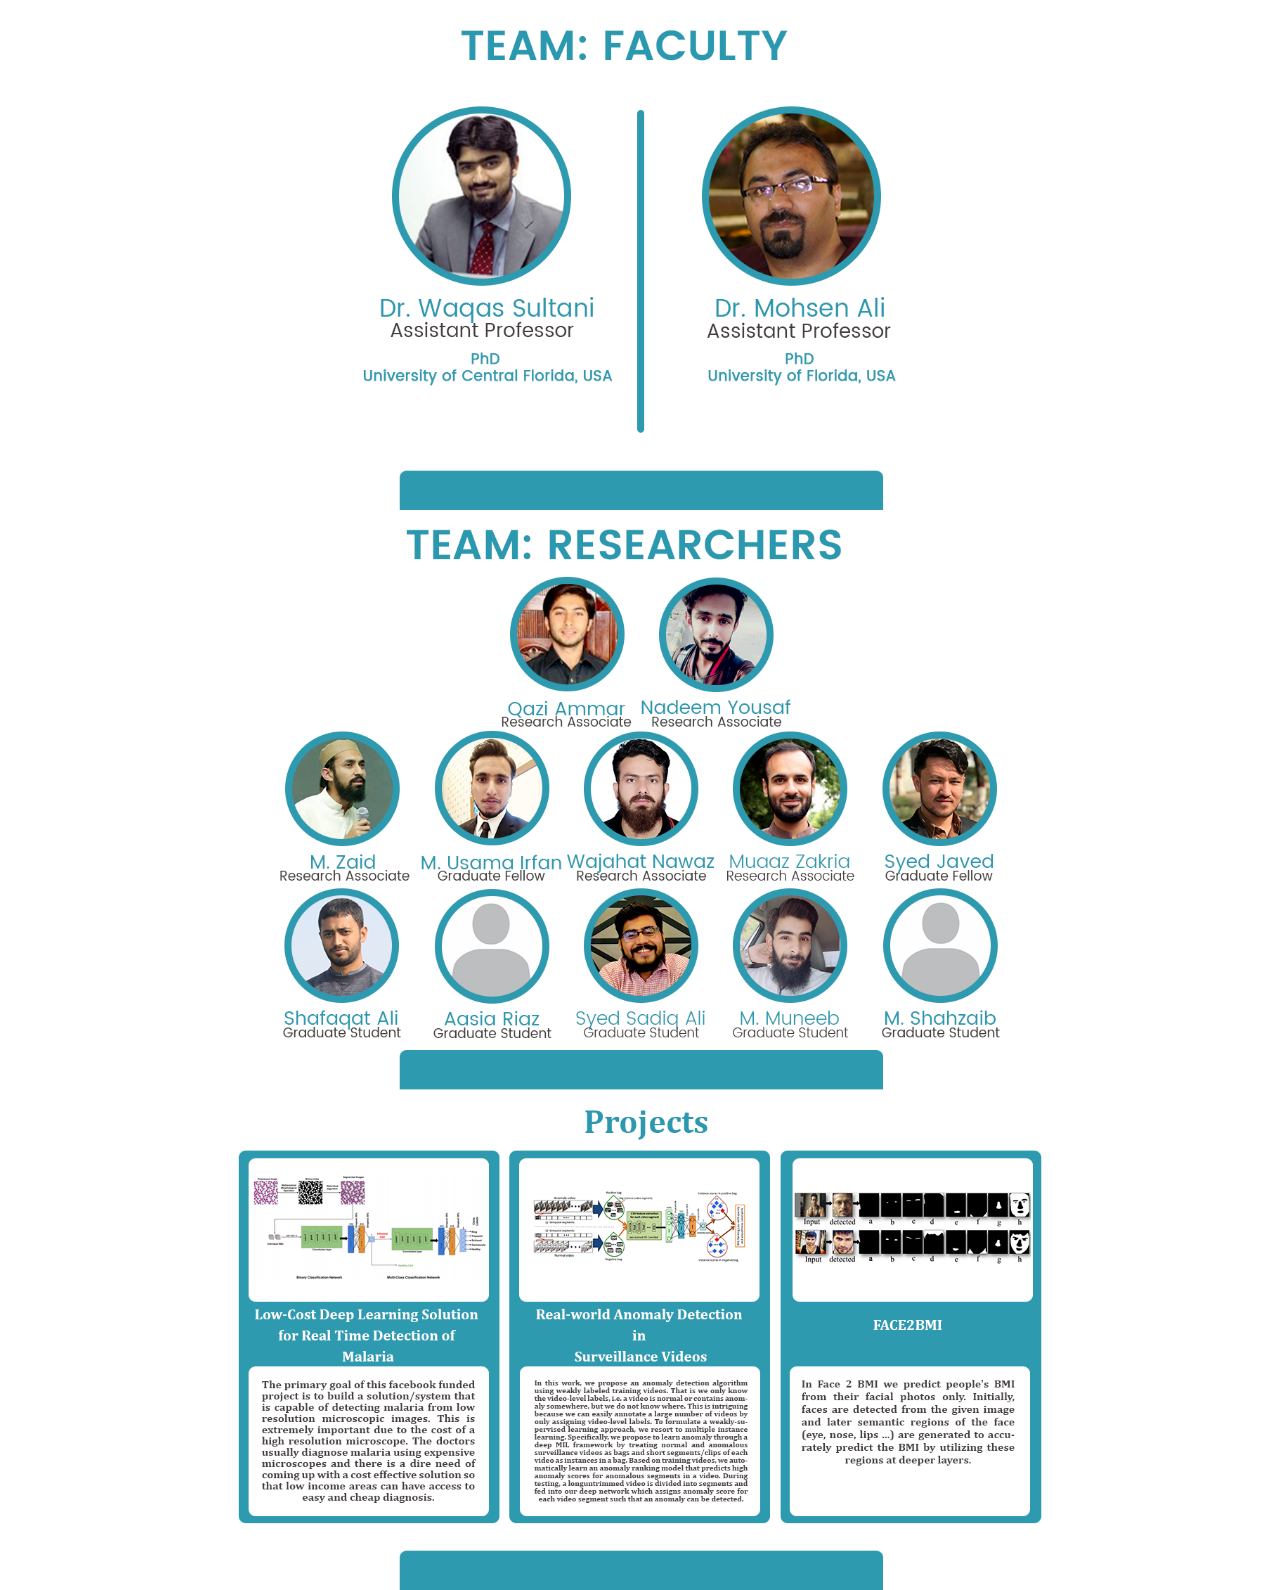
==== commit e7b7783c: "Update index.html" ====
--- a/index.html
+++ b/index.html
@@ -98,8 +98,8 @@
 </div>-->
     
 <div class="bottom" id="collab">
-<img src="CSS - My Site Images/3.png" alt="ai" class="center">
-<img src="CSS - My Site Images/3new.png" alt="ai" class="center">
+<img src="3.png" alt="ai" class="center">
+<img src="3new.png" alt="ai" class="center">
 </div>    
     
 <div class="bottom" id="team">
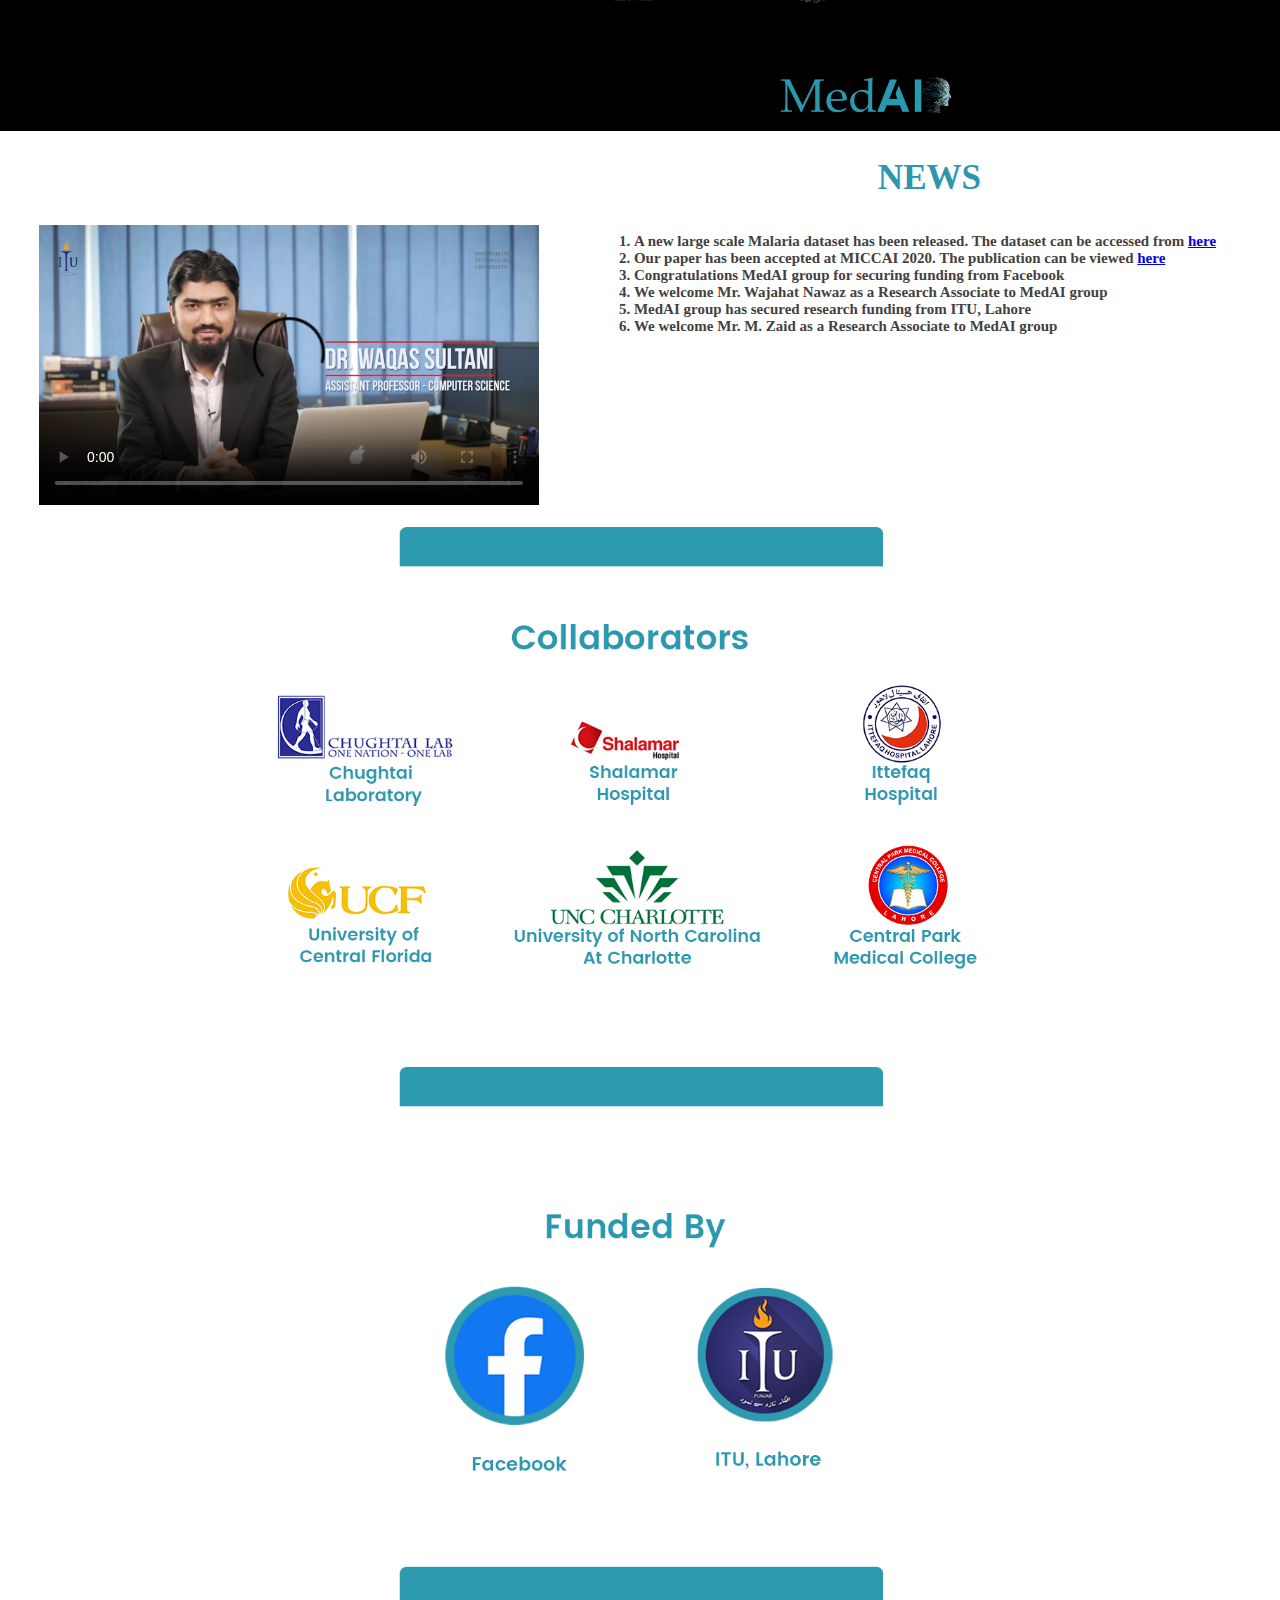
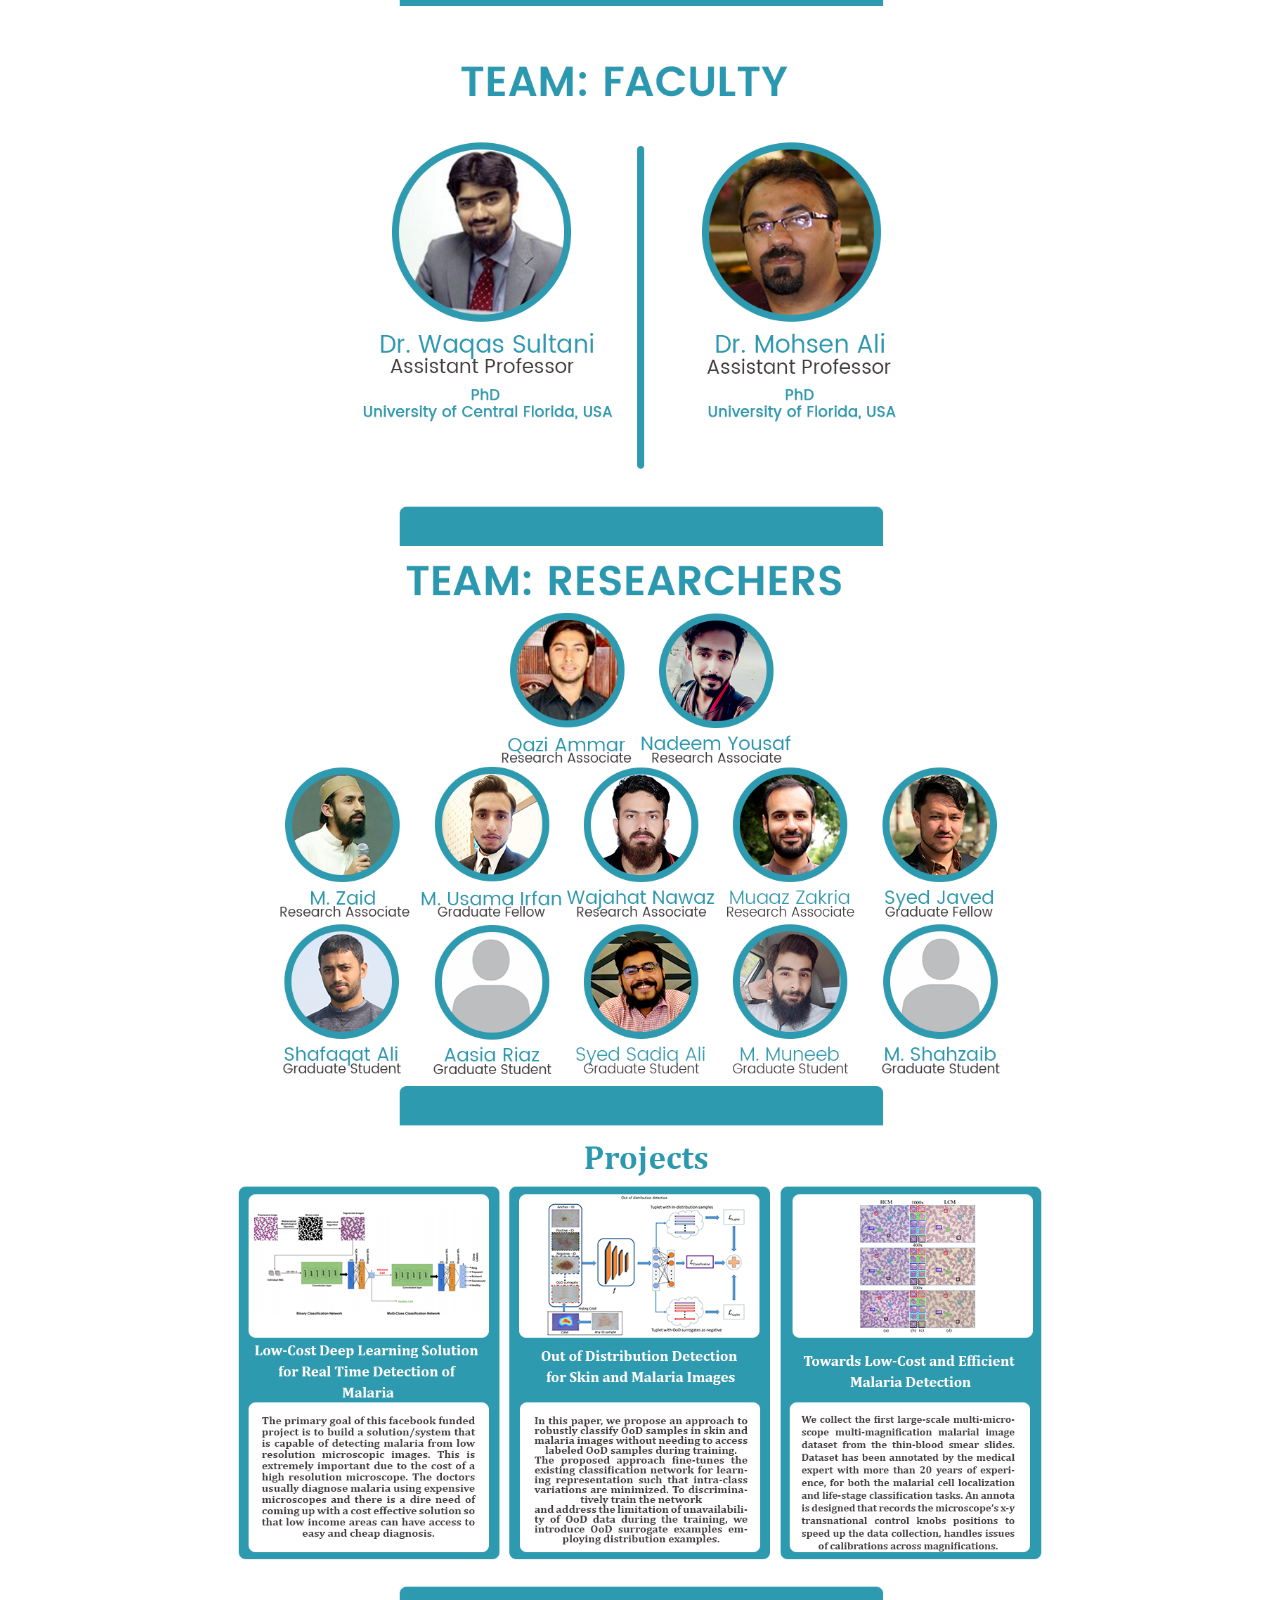
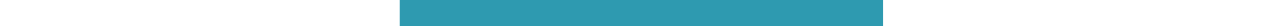
==== commit 4608e7a3: "Update index.html" ====
--- a/index.html
+++ b/index.html
@@ -49,6 +49,8 @@
   <br>
   <br>
   <br>
+  <br>
+  <br>
 
 <div class="grid-container">
   <div class="grid-item"><br><br><br><video width="500" height="280" controls poster = "thumbnail.PNG">
@@ -56,6 +58,7 @@
   </video></div>
   <div class="grid-item"><h3>NEWS</h3>
   <ul  class="newul">
+    <li class='new-list'>A new large scale Malaria dataset has been released. The dataset can be accessed from <a href="https://github.com/QaziAmmar/A-Dataset-and-Benchmark-for-Malaria-Life-Cycle-Classification-in-Thin-Blood-Smear-Images">here</a></li>
     <li class='new-list'>Our paper has been accepted at MICCAI 2020. The publication can be viewed <a href="https://link.springer.com/chapter/10.1007/978-3-030-59722-1_61">here</a></li>
     <li class='new-list'>Congratulations MedAI group for securing funding from Facebook</li>
     <li class='new-list'>We welcome Mr. Wajahat Nawaz as a Research Associate to MedAI group</li>
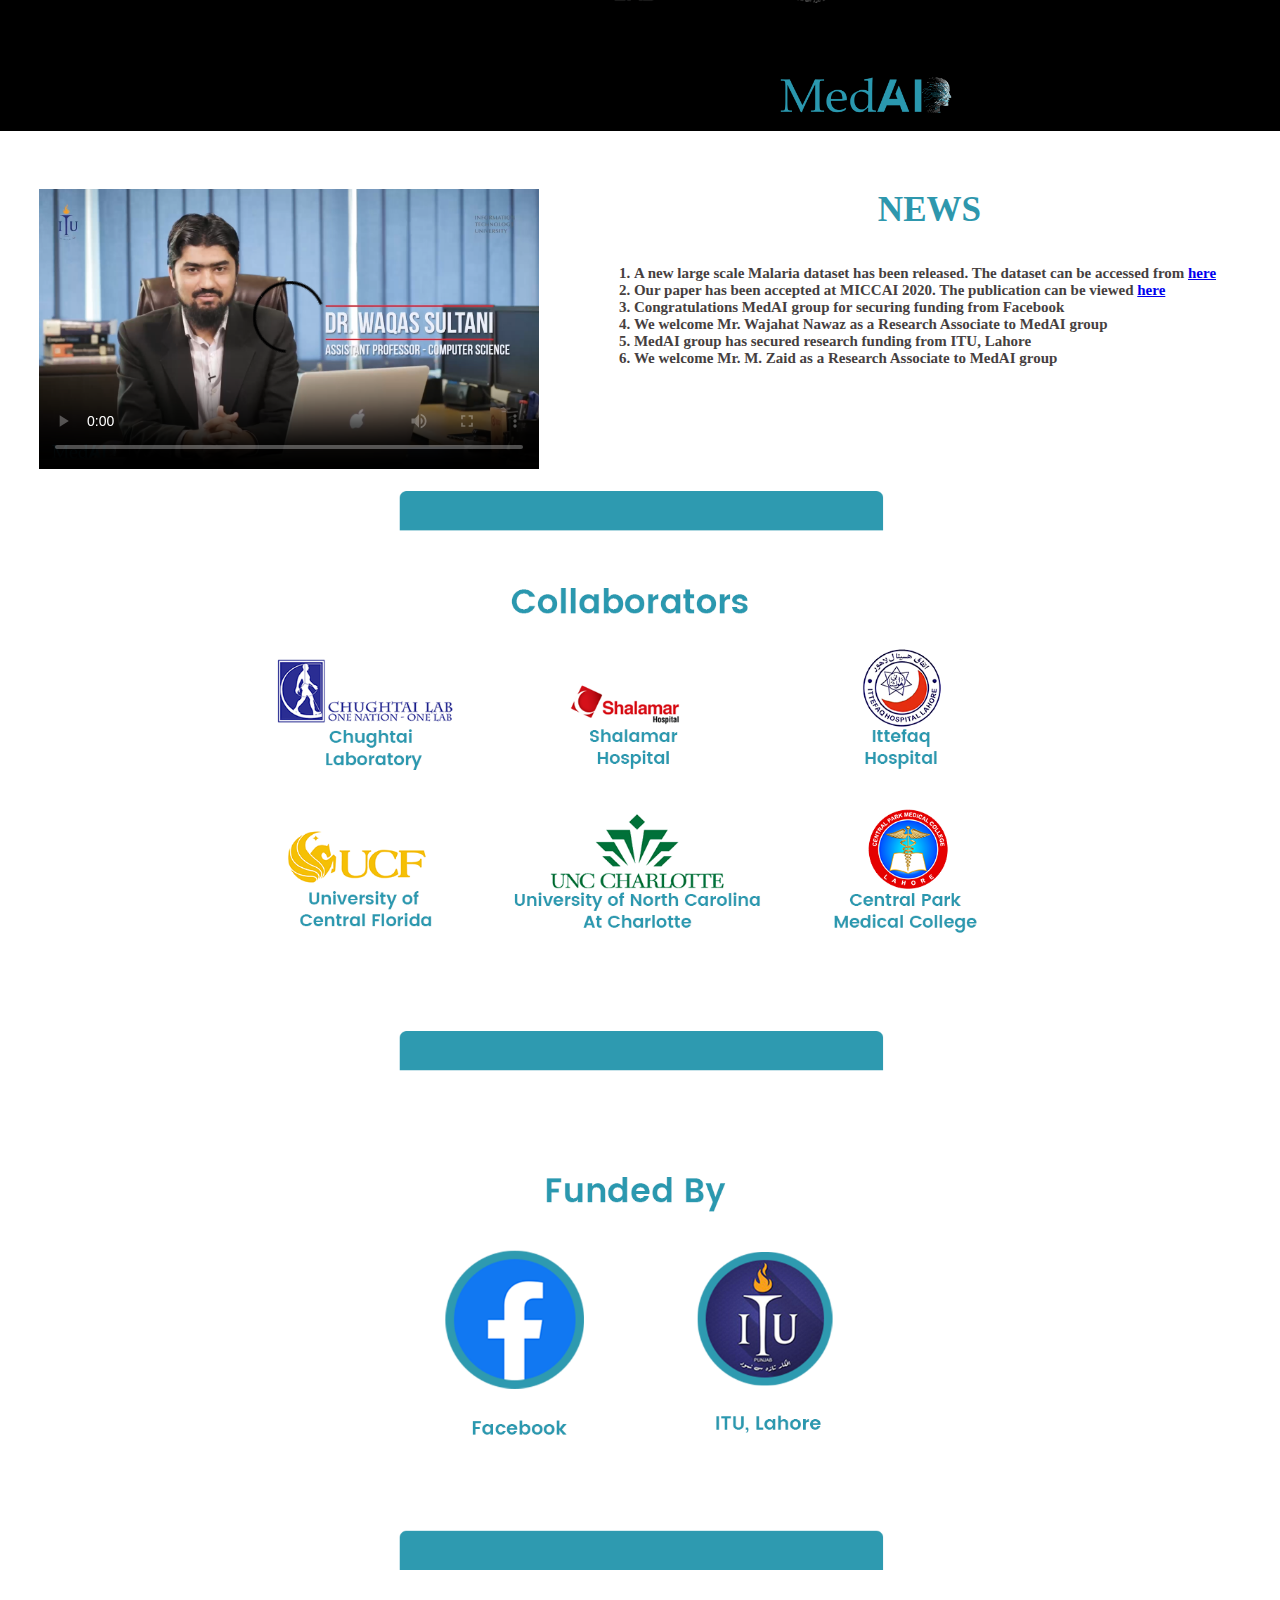
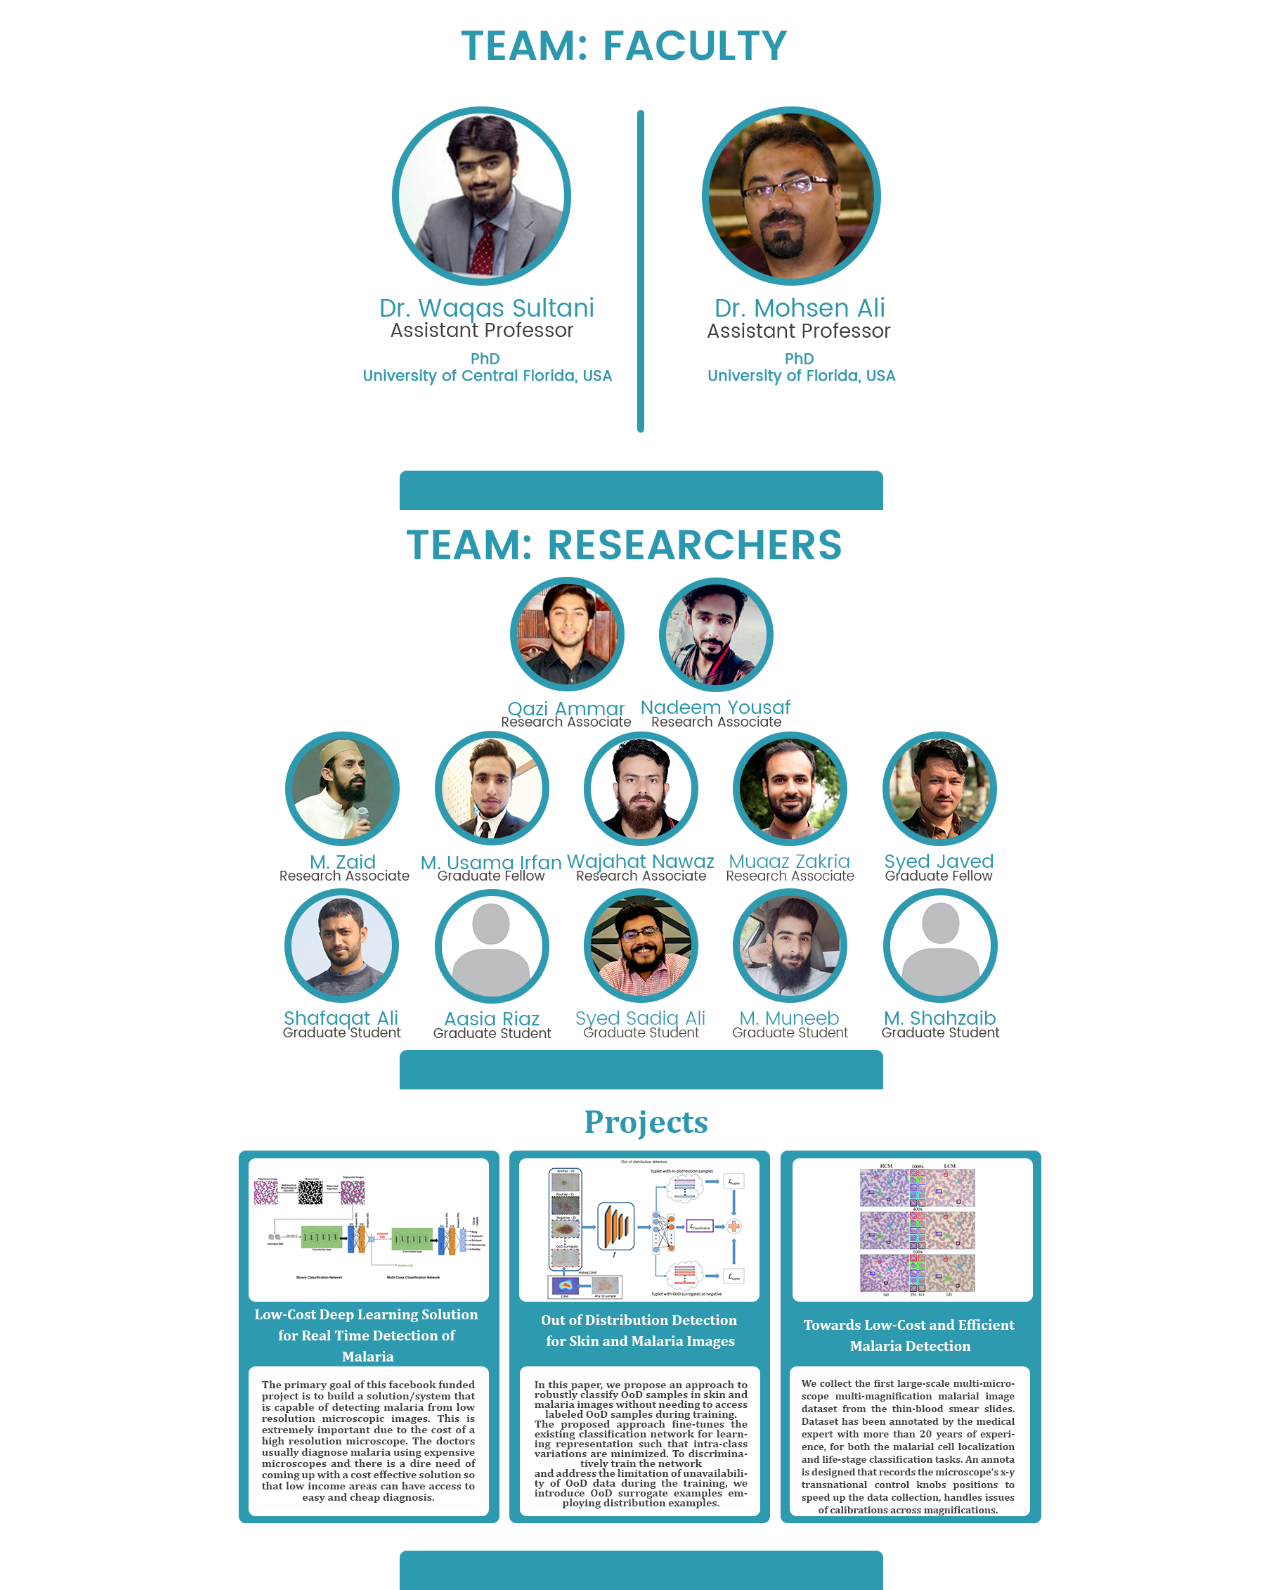
==== commit 48a04ba5: "Update index.html" ====
--- a/index.html
+++ b/index.html
@@ -49,14 +49,16 @@
   <br>
   <br>
   <br>
-  <br>
-  <br>
+ 
 
 <div class="grid-container">
   <div class="grid-item"><br><br><br><video width="500" height="280" controls poster = "thumbnail.PNG">
   <source src="VID-20210310-WA0010.mp4" type="video/mp4">
   </video></div>
-  <div class="grid-item"><h3>NEWS</h3>
+  <div class="grid-item">
+    <br>
+  <br>
+    <h3>NEWS</h3>
   <ul  class="newul">
     <li class='new-list'>A new large scale Malaria dataset has been released. The dataset can be accessed from <a href="https://github.com/QaziAmmar/A-Dataset-and-Benchmark-for-Malaria-Life-Cycle-Classification-in-Thin-Blood-Smear-Images">here</a></li>
     <li class='new-list'>Our paper has been accepted at MICCAI 2020. The publication can be viewed <a href="https://link.springer.com/chapter/10.1007/978-3-030-59722-1_61">here</a></li>
